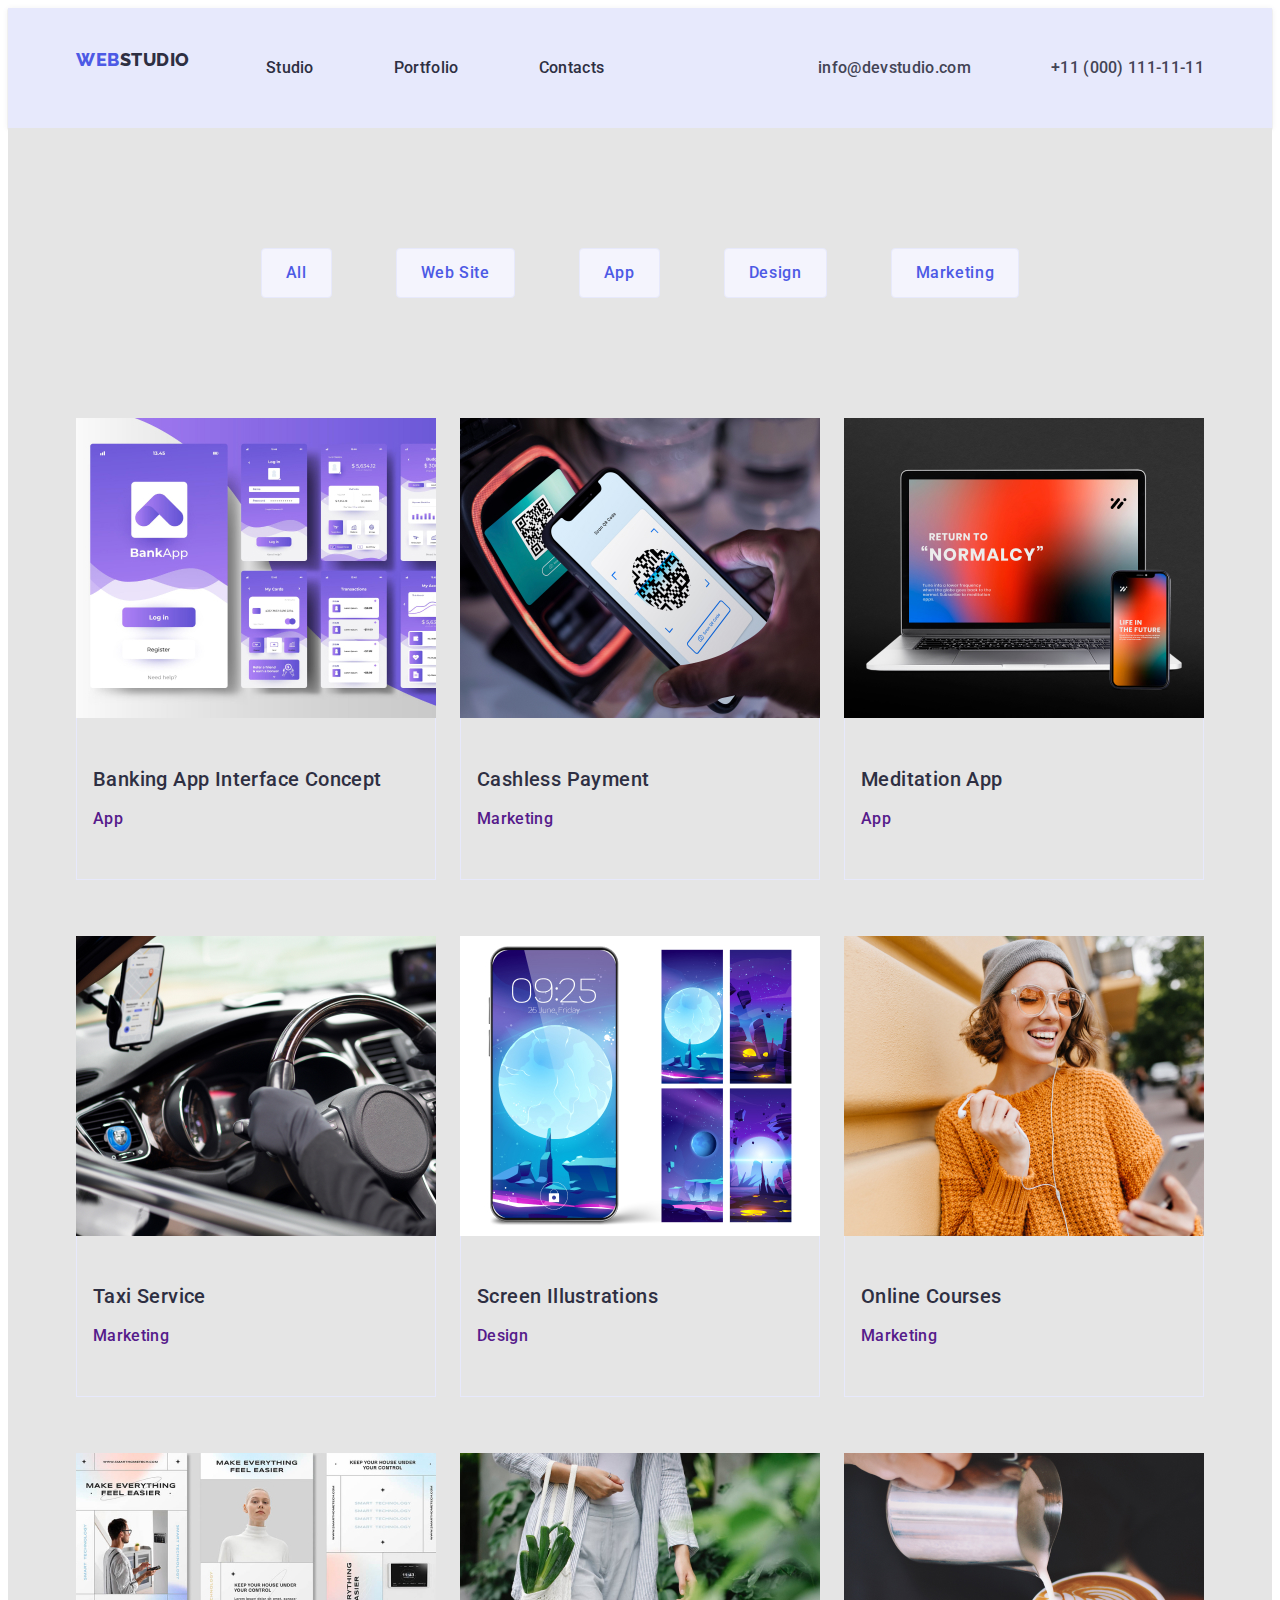
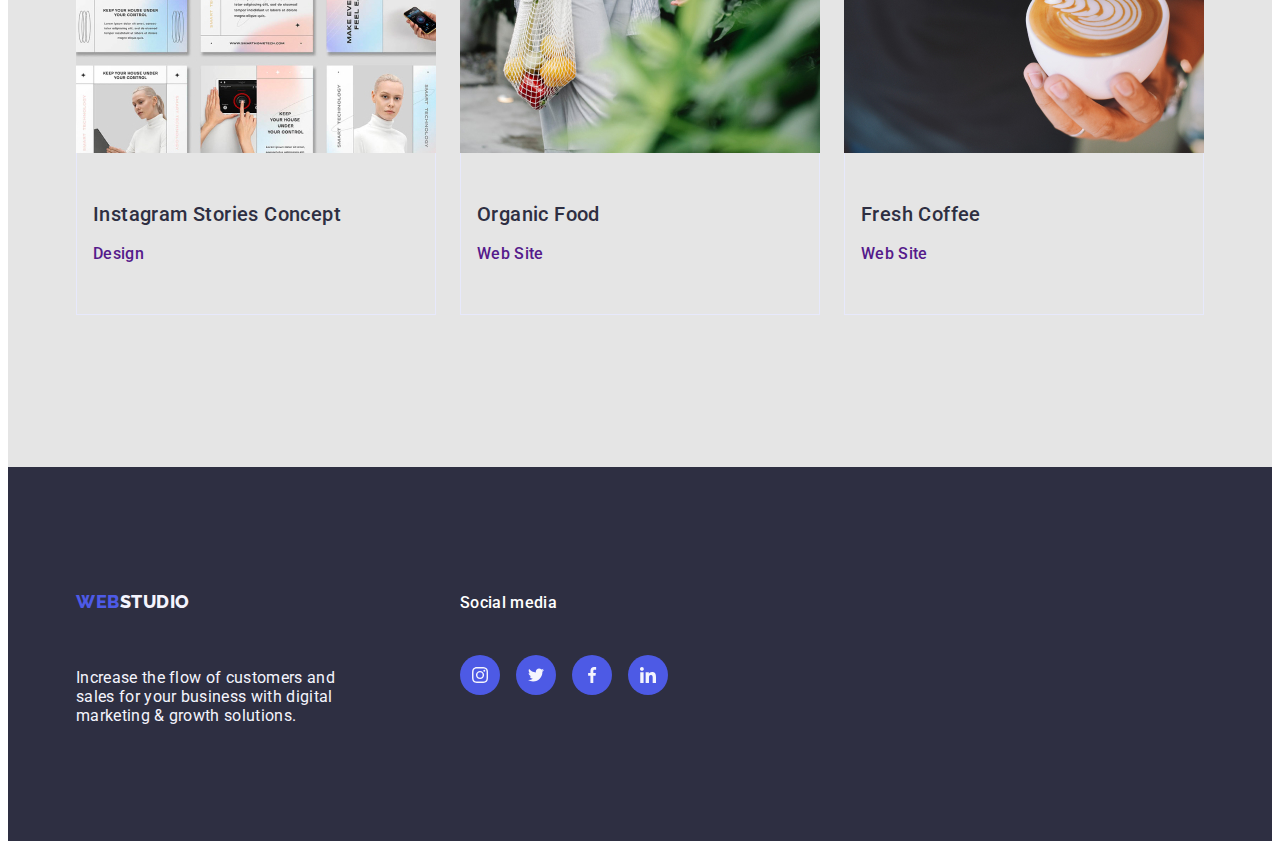
==== portfolio.html @ 210fd6ab "Initial commit" ====
<!DOCTYPE html>
<html lang="en">
  <head>
    <meta charset="UTF-8" />
    <meta http-equiv="X-UA-Compatible" content="IE=edge" />
    <meta name="viewport" content="width=device-width, initial-scale=1.0" />
    <title>Document</title>
    <link rel="preconnect" href="https://fonts.googleapis.com" />
    <link rel="preconnect" href="https://fonts.gstatic.com" crossorigin />
    <link
      href="https://fonts.googleapis.com/css2?family=Raleway:wght@800&family=Roboto:wght@400;500;700&display=swap"
      rel="stylesheet"
    />
    <link
      rel="stylesheet"
      href="https://cdnjs.cloudflare.com/ajax/libs/modern-normalize/2.0.0/modern-normalize.min.css"
      integrity="sha512-4xo8blKMVCiXpTaLzQSLSw3KFOVPWhm/TRtuPVc4WG6kUgjH6J03IBuG7JZPkcWMxJ5huwaBpOpnwYElP/m6wg=="
      crossorigin="anonymous"
      referrerpolicy="no-referrer"
    />
    <link rel="stylesheet" href="./css/stryles.css" />
  </head>
  <body>
    <header class="header">
      <div class="header-container container">
        <nav class="page-nav">
          <a href="./index.html" class="link logo"
            >Web<span class="link accent">Studio</span></a
          >
          <ul class="list menu">
            <li class="item">
              <a href="./index.html" class="link list">Studio</a>
            </li>
            <li class="item">
              <a href="./portfolio.html" class="link list">Portfolio</a>
            </li>
            <li class="item"><a href="" class="link list">Contacts</a></li>
          </ul>
        </nav>
        <address class="contacts">
          <ul class="list contacts">
            <li class="item">
              <a href="mailto:info@devstudio.com" class="link contacts"
                >info@devstudio.com</a
              >
            </li>
            <li class="item">
              <a href="tel:+110001111111" class="link contacts"
                >+11 (000) 111-11-11</a
              >
            </li>
          </ul>
        </address>
      </div>
    </header>
    <main>
      <section class="portfolio">
        <div class="container">
          <h1 class="visually-hidden">Portfolio</h1>
          <ul class="list btns">
            <li class="item">
              <button type="button" class="btn">All</button>
            </li>
            <li class="item">
              <button type="button" class="btn">Web Site</button>
            </li>
            <li class="item">
              <button type="button" class="btn">App</button>
            </li>
            <li class="item">
              <button type="button" class="btn">Design</button>
            </li>
            <li class="item">
              <button type="button" class="btn">Marketing</button>
            </li>
          </ul>
          <ul class="list works">
            <li class="cards-element">
              <a href="" class="link work">
                <img
                  src="./images/portfolio/pic1.jpg"
                  alt="App Interface"
                  width="360"
                  height="300"
                />
                <div class="card-inside">
                  <h2 class="work-title">Banking App Interface Concept</h2>
                  <p class="work-desc">App</p>
                </div>
              </a>
            </li>
            <li class="cards-element">
              <a href="" class="link work"
                ><img
                  src="./images/portfolio/pic2.jpg"
                  alt="the act of payment"
                  width="360"
                  height="300"
                />
                <div class="card-inside">
                  <h2 class="work-title">Cashless Payment</h2>
                  <p class="work-desc">Marketing</p>
                </div>
              </a>
            </li>
            <li class="cards-element">
              <a href="" class="link work"
                ><img
                  src="./images/portfolio/pic3.jpg"
                  alt="a laptop and a phone with the app"
                  width="360"
                  height="300"
                />
                <div class="card-inside">
                  <h2 class="work-title">Meditation App</h2>
                  <p class="work-desc">App</p>
                </div>
              </a>
            </li>
            <li class="cards-element">
              <a href="" class="link work"
                ><img
                  src="./images/portfolio/pic4.jpg"
                  alt="fragment of taxi"
                  width="360"
                  height="300"
                />
                <div class="card-inside">
                  <h2 class="work-title">Taxi Service</h2>
                  <p class="work-desc">Marketing</p>
                </div>
              </a>
            </li>
            <li class="cards-element">
              <a href="" class="link work"
                ><img
                  src="./images/portfolio/pic5.jpg"
                  alt="a phone with illustration"
                  width="360"
                  height="300"
                />
                <div class="card-inside">
                  <h2 class="work-title">Screen Illustrations</h2>
                  <p class="work-desc">Design</p>
                </div>
              </a>
            </li>
            <li class="cards-element">
              <a href="" class="link work"
                ><img
                  src="./images/portfolio/pic6.jpg"
                  alt="a person with a phone"
                  width="360"
                  height="300"
                />
                <div class="card-inside">
                  <h2 class="work-title">Online Courses</h2>
                  <p class="work-desc">Marketing</p>
                </div>
              </a>
            </li>
            <li class="cards-element">
              <a href="" class="link work"
                ><img
                  src="./images/portfolio/pic7.jpg"
                  alt="Instagram stories examples"
                  width="360"
                  height="300"
                />
                <div class="card-inside">
                  <h2 class="work-title">Instagram Stories Concept</h2>
                  <p class="work-desc">Design</p>
                </div>
              </a>
            </li>
            <li class="cards-element">
              <a href="" class="link work"
                ><img
                  src="./images/portfolio/pic8.jpg"
                  alt="a person with a bag of food"
                  width="360"
                  height="300"
                />
                <div class="card-inside">
                  <h2 class="work-title">Organic Food</h2>
                  <p class="work-desc">Web Site</p>
                </div>
              </a>
            </li>
            <li class="cards-element">
              <a href="" class="link work"
                ><img
                  src="./images/portfolio/pic9.jpg"
                  alt="a cup of coffee"
                  width="360"
                  height="300"
                />
                <div class="card-inside">
                  <h2 class="work-title">Fresh Coffee</h2>
                  <p class="work-desc">Web Site</p>
                </div>
              </a>
            </li>
          </ul>
        </div>
      </section>
    </main>
    <footer class="footer">
      <div class="footer-container container">
        <div class="first-block">
          <a href="./index.html" class="link logo"
            >Web<span class="link alt">Studio</span></a
          >
          <p class="footer-text">
            Increase the flow of customers and sales for your business with
            digital marketing & growth solutions.
          </p>
        </div>
        <div class="second-block">
          <p class="footer-title">Social media</p>
          <ul class="footer-social list">
            <li class="social-item">
              <a href="" class="fsocial-ref">
                <svg class="social-icons" width="24" height="24">
                  <use href="./images/icons.svg#instagram"></use>
                </svg>
              </a>
            </li>
            <li class="social-item">
              <a href="" class="fsocial-ref">
                <svg class="social-icons" width="24" height="24">
                  <use href="./images/icons.svg#twitter"></use>
                </svg>
              </a>
            </li>
            <li class="social-item">
              <a href="" class="fsocial-ref">
                <svg class="social-icons" width="24" height="24">
                  <use href="./images/icons.svg#facebook"></use>
                </svg>
              </a>
            </li>
            <li class="social-item">
              <a href="" class="fsocial-ref">
                <svg class="social-icons" width="24" height="24">
                  <use href="./images/icons.svg#linkedin"></use>
                </svg>
              </a>
            </li>
          </ul>
        </div>
      </div>
    </footer>
  </body>
</html>
---- css/stryles.css ----
html {
    box-sizing: border-box;
}

*,
*::before,
*::after {
    box-sizing: inherit;
}

:root {
    --secondary-color: #4d5ae5;
    --color-ocean: #404bbf;
    --title-color: #2e2f42;
    --color-green: #31d0aa;
    --primary-color: #434455;
    --mediocre-color: #8e8f99;
    --color-cornflower: #e7e9fc;
    --color-cloud: #f4f4fd;
    --color-navy-blue-modal: #2e2f42;
    --color-grey: #2e2f42;
    --fill-color: #ffffff;
    --color-dairy: #fcfcfc;
}

    body {
        color: var(--primary-color);
        background-color: var(--fill-color);
        font-family: Roboto, sans-serif;
        letter-spacing: 0.02em;
    }

    .container {
        width: 1158px;
        padding: 0 15px;
        margin-left: auto;
        margin-right: auto;
    }

    img {
        display: block;
    }

    .portfolio {
    background-color: #E5E5E5;
    }

    /* Header */


    .header {
        background-color: #E7E9FC;
        box-shadow: 0px 2px 1px rgba(46, 47, 66, 0.08), 0px 1px 1px rgba(46, 47, 66, 0.16), 0px 1px 6px rgba(46, 47, 66, 0.08);
    }


    .header-container {
        display: flex;
        align-items: center;
    }

    ul {
        list-style: none;
        margin: 0;
        padding: 0;
    }

    .page-nav {
        display: flex;
        align-items: center;
    }

    .logo {
        display: inline-block;
        margin-bottom: 16px;
        padding: 24px 0;
        color: #4d5ae5;
        font-family: Raleway, sans-serif; 
        font-weight: 800;
        font-size: 18px; 
        line-height: 1.17;
        letter-spacing: 0.03em;
        text-decoration: none;
        text-transform: uppercase;
        text-decoration: none;
        margin-right: 76px;
    }

    .logo:hover,
    .logo:focus {
        color: #404bbf;
    }

    .accent {
    color: var(--title-color);
    }

    .accent:hover,
    .accent:focus {
        color: #404bbf;
    }

    .alt {
    color: #f4f4fd;
    }

    .menu {
    display: flex;
    gap: 40px;
    }


    .list {
    padding: 24px 0;
    color: var(--title-color);
    font-size: 16px; 
    line-height: 1.5;
    text-decoration: none;
    list-style: none;
    font-weight: 500;
    letter-spacing: 0.02em;
    text-decoration: none;
    }

    .menu {
    display: flex;
    gap: 40px;
    }

    .list .item:not(:last-child) {
        margin-right: 40px;
    }

    .list:hover,
    .list:focus {
    color: #404bbf;
    }

    .item > .link {
    display: flex;
    padding: 24px 0;
    }

    .list .contacts .item + .item {
        margin-left: 40px;
    }

    .contacts {
    display: flex;
    margin-left: auto;
    gap: 40px;
    color: var(--primary-color);
    font-size: 16px; 
    line-height: 1.5;
    text-decoration: none;
    font-style: normal;
    list-style: none;
    }

    .contacts:hover,
    .contacts:focus {
    color: #404bbf;
    }

    .portfolio {
    padding-top: 96px;
    padding-bottom: 120px;
    }

    /* Second section */

    .second-section {
    padding: 120px 0;
    }

    .visually-hidden {
    position: absolute;
    width: 1px;
    height: 1px;
    margin: -1px;
    border: 0;
    padding: 0;
    
    white-space: nowrap;
    clip-path: inset(100%);
    clip: rect(0 0 0 0);
    overflow: hidden;
    }

    .desc {
    display: flex;
    gap: 24px;
    margin: 0;
    }

    .desc-items {
    width: calc((100% - 72px) / 4);
    }

    .icon-container {
    display: flex;
    align-items: center;
    justify-content: center;
    height: 112px;
    background-color: #f4f4fd;
    border-radius: 4px;
    margin-bottom: 8px;
    }

    /* Third section */

    .third-section {
    padding-bottom: 120px;
    }

    .ssection-container {
        padding-bottom: 120px;
    }

    .doing {
    display: flex;
    gap: 24px;
    margin: 0;
    }

    .doing-img {
        padding-right: 24px;
    }

    .doing .doing-img:first-child {
        width: calc((100% - 48px) / 3);
    }

    .fsection-container {
    display: block;
    margin-right: auto;
    margin-left: auto;
    max-width: 1440px;
    height: 600px;
    margin-bottom: 120px;
    }

    .first-section {
    background-color: #2e2f42;
    margin-left: auto;
    margin-right: auto;
    padding: 188px 0;
    outline: 1px solid black;
    max-width: 1440px;
    height: 600px;
    background-image: linear-gradient(rgba(46, 47, 66, 0.7), rgba(46, 47, 66, 0.7)), url(../images/people.jpg);
    background-repeat: no-repeat;
    background-position: center;
    background-size: cover;
    }

    .headline { 
    margin-top: 0;
    margin-bottom: 48px;
    max-width: 496px;
    color: #ffffff; 
    font-size: 56px; 
    line-height: 1.07;
    letter-spacing: 0.02em;
    }

    .section-title {
        margin-top: 0;
    margin-bottom: 72px;
    color: var(--title-color);
    font-weight: 700; 
    font-size: 36px; 
    line-height: 1.11; 
    text-align: Center;
    text-transform: capitalize;
    letter-spacing: 0.02em;
    }

    /* Fourth (team) section */

    .fourth-section {
    padding: 120px 0;
    }

    .team-subtitle {
    text-align: center;
    margin-bottom: 8px;
    }

    .team-text {
    text-align: center;
    }
    
    .team-member {
    background-color: #ffffff;
    /* padding-right: 24px; */
    box-shadow: 0px 1px 6px rgba(46, 47, 66, 0.08), 0px 1px 1px rgba(46, 47, 66, 0.16), 0px 2px 1px rgba(46, 47, 66, 0.08);
    }

    .team-member:nth-child(4n) {
    padding-right: 0;
    }

    .team-member:first-child {
    width: calc((100% - 72px) / 4);
    border-radius: 0px 0px 4px 4px;
    }

    .team {
    display: flex;
    gap: 24px;
    margin: 0;
    background-color: #F4F4FD;    
    }

    .social {
    display: flex;
    justify-content: center;
    gap: 24px;
    padding: 0;
    width: 40px;
    height: 40px;
    }

    .social-ref {
    border-radius: 50%;
    background-color: var(--secondary-color);
    padding: 12px;
    width: 100%;
    height: 100%;
    display: flex;
    align-items: center;
    justify-content: center;
    }

    .social-icons {
    fill: var(--color-cloud);
    }

    .social-ref:hover,
    .social-ref:focus {
    background-color: #404bbf;
    }

    .button {
    display: block;
    min-width: 169px;
    height: 56px;
    border: none;
    cursor: pointer;
    border-radius: 4px;
    font-family: "Roboto", sans-serif;
    background-color: var(--secondary-color);
    color: #ffffff;
    font-weight: 500;
    font-size: 16px; 
    line-height: 1.5;
    letter-spacing: 0.04em;
    }

    .button:hover,
    .button:focus {
    background-color: #404BBF;
    }

    /* Fifth section */

    .fifth-section {
    padding-top: 120px;
    padding-bottom: 120px;
    }

    .custumers {
    display: flex;
    padding: 0;
    margin-bottom: 120px;
    gap: 24px;
    }

    .customers-pt {
    margin: 0;
    width: calc((100% - 120px) / 6);
    height: 88px;
    }

    .customers-ref {
    width: 100%;
    height: 100%;
    border: 1px solid var(--mediocre-color);
    border-radius: 4px;
    display: flex;
    align-items: center;
    justify-content: center;
    color: var(--mediocre-color);
    }

    .customers-ref:hover,
    .customers-ref:focus {
    border-color: #404bbf;
    color: #404bbf;
    }

    .customers-item {
    fill: currentColor;
    }


    /* Portfolio btn */

    .btns {
    display: flex;
    justify-content: center;
    gap: 24px;
    margin-bottom: 72px;
    background-color: #E5E5E5;
    }

    .btn {
    padding: 12px 24px;
    border-radius: 4px;
    border: 1px solid #e7e9fc;

    font-family: "Roboto", sans-serif;
    background-color: #F4F4FD;
    color: var(--secondary-color);
    font-weight: 500; 
    font-size: 16px; 
    line-height: 1.5; 
    letter-spacing: 0.04em;
    }

    .btn:hover,
    .btn:focus {
    box-shadow: 0px 3px 1px rgba(0, 0, 0, 0.1), 0px 2px 1px rgba(0, 0, 0, 0.08), 0px 2px 2px rgba(0, 0, 0, 0.12);
    }
    
    button:hover,
    button:focus {
    color: #ffffff;
    background-color: #404bbf;
    cursor: pointer;
    border: 1px solid transparent;
    }

   .subtitle {
    margin-top: 0;
    margin-bottom: 8px;
    color: var(--title-color);
    font-weight: 500; 
    font-size: 20px; 
    line-height: 1.2;
    text-align: left;
    letter-spacing: 0.02em;
   }

   /* Fourth section */


   .fourth-section {
    background-color: #F4F4FD;
    /* margin-bottom: 120px; */
   }

   .card-content {
    padding: 32px 16px;
    display: flex;
    align-items: center;
    flex-direction: column;
   }

   .text {
    margin: 0;
    color: var(--primary-color);
    font-weight: Regular; 
    font-size: 16px; 
    line-height: 1.5; 
    text-align: left;
   }

   .works {
    display: flex;
    flex-wrap: wrap;
    column-gap: 24px;
    row-gap: 48px;
    list-style: none;
   }

   .work-title {
   font-weight: 500;
    font-size: 20px;
    line-height: 1.2;
    letter-spacing: 0.02em;
    color: #2e2f42;
    margin-bottom: 8px;
   }

   .work {
    display: block;
   }

   .work:hover,
   .work:focus {
    box-shadow: 0px 1px 6px rgba(46, 47, 66, 0.08), 0px 1px 1px rgba(46, 47, 66, 0.16), 0px 2px 1px rgba(46, 47, 66, 0.08);
   }

   .btn {
    list-style: none;
   }

   /* Cards */

   .cards-element {
    width: calc((100% - 48px) / 3);
    margin-left: 0;
    padding: 0;
   }

   .cards-element:nth-last-child(-n + 3) {
    margin-bottom: 0;
   }

   .cards-element:nth-child(3n) {
       margin-right: 0;
   }

   .card-inside {
    padding: 32px 16px;
    border: 1px solid #e7e9fc;
    border-top: none;
    margin-bottom: 8px;
   }

    .work {
        text-decoration: none;
    }

   .footer {
    background-color: #2e2f42;
    padding-top: 100px;
    padding-bottom: 100px;
   }

   .footer-container {
    display: flex;
    align-items: baseline;
   }

   .first-block {
    margin-right: 120px;
   }

   .footer-text {
    margin-bottom: 16px;
    max-width: 264px;
    color: #f4f4fd;
    /* font-size: 16px;
    line-height: 1.5;
    letter-spacing: 0.02em; */
   }

   .footer-title {
    margin-top: 0;
    margin-bottom: 16px;
    font-weight: 500;
    font-size: 16px;
    line-height: 1.5;
    letter-spacing: 0.02em;
    color: #FFFFFF;
   }

   .footer-social {
    display: flex;
    gap: 16px;
   }

   .social-item {
    width: 40px;
    height: 40px;
   }

   .fsocial-ref {
    border-radius: 50%;
    background-color: var(--secondary-color);
    padding: 12px;
    width: 100%;
    height: 100%;
    display: flex;
    align-items: center;
    justify-content: center;
   }

   .fsocial-ref:hover,
   .fsocial-ref:focus {
    background-color: #31d0aa;
   }
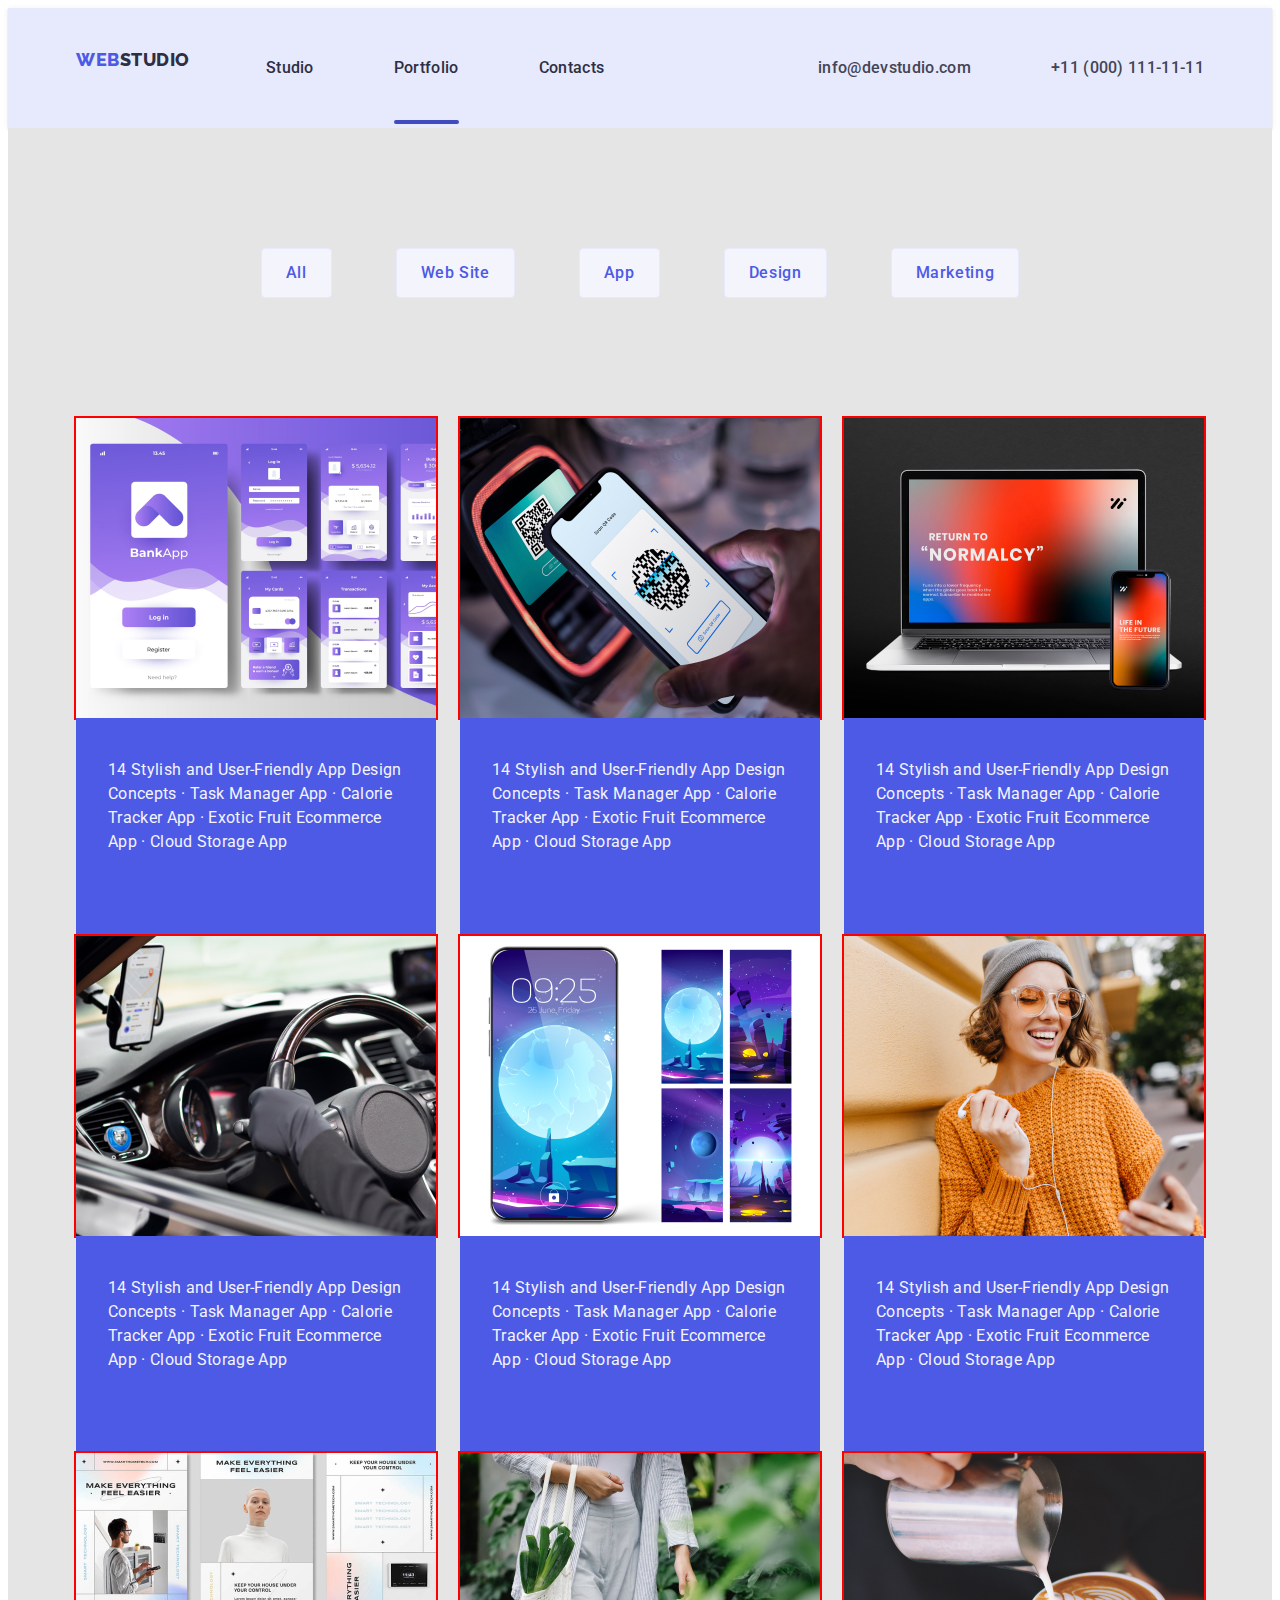
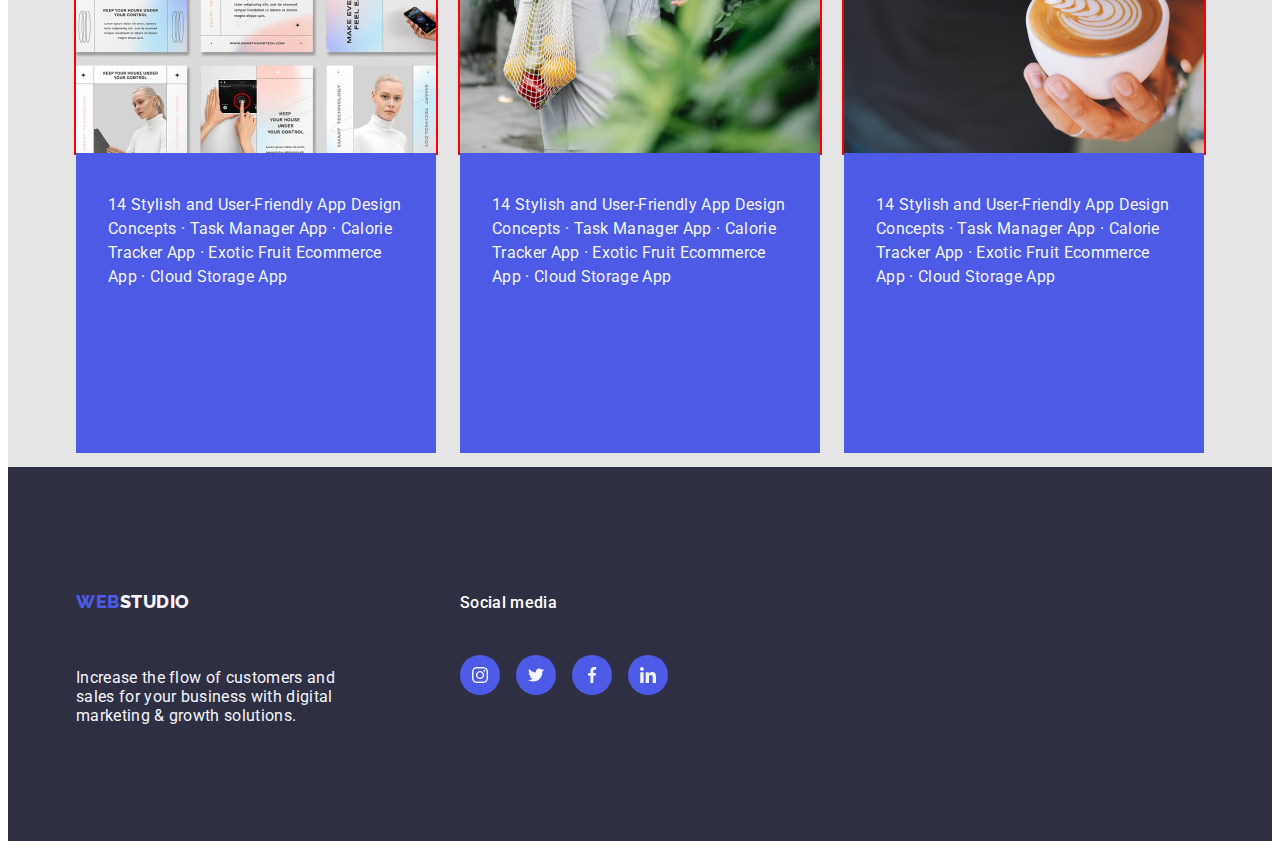
==== commit 39e0f9c6: "Первый" ====
--- a/portfolio.html
+++ b/portfolio.html
@@ -32,7 +32,7 @@
               <a href="./index.html" class="link list">Studio</a>
             </li>
             <li class="item">
-              <a href="./portfolio.html" class="link list">Portfolio</a>
+              <a href="./portfolio.html" class="link active list">Portfolio</a>
             </li>
             <li class="item"><a href="" class="link list">Contacts</a></li>
           </ul>
@@ -77,12 +77,21 @@
           <ul class="list works">
             <li class="cards-element">
               <a href="" class="link work">
-                <img
-                  src="./images/portfolio/pic1.jpg"
-                  alt="App Interface"
-                  width="360"
-                  height="300"
-                />
+                <div class="card-thumb">
+                  <img
+                    src="./images/portfolio/pic1.jpg"
+                    alt="App Interface"
+                    width="360"
+                    height="300"
+                  />
+                </div>
+                <div class="overlay">
+                  <p class="card-inf">
+                    14 Stylish and User-Friendly App Design Concepts · Task
+                    Manager App · Calorie Tracker App · Exotic Fruit Ecommerce
+                    App · Cloud Storage App
+                  </p>
+                </div>
                 <div class="card-inside">
                   <h2 class="work-title">Banking App Interface Concept</h2>
                   <p class="work-desc">App</p>
@@ -90,13 +99,22 @@
               </a>
             </li>
             <li class="cards-element">
-              <a href="" class="link work"
-                ><img
-                  src="./images/portfolio/pic2.jpg"
-                  alt="the act of payment"
-                  width="360"
-                  height="300"
-                />
+              <a href="" class="link work">
+                <div class="card-thumb">
+                  <img
+                    src="./images/portfolio/pic2.jpg"
+                    alt="the act of payment"
+                    width="360"
+                    height="300"
+                  />
+                </div>
+                <div class="overlay">
+                  <p class="card-inf">
+                    14 Stylish and User-Friendly App Design Concepts · Task
+                    Manager App · Calorie Tracker App · Exotic Fruit Ecommerce
+                    App · Cloud Storage App
+                  </p>
+                </div>
                 <div class="card-inside">
                   <h2 class="work-title">Cashless Payment</h2>
                   <p class="work-desc">Marketing</p>
@@ -105,12 +123,21 @@
             </li>
             <li class="cards-element">
               <a href="" class="link work"
-                ><img
-                  src="./images/portfolio/pic3.jpg"
-                  alt="a laptop and a phone with the app"
-                  width="360"
-                  height="300"
-                />
+                ><div class="card-thumb">
+                  <img
+                    src="./images/portfolio/pic3.jpg"
+                    alt="a laptop and a phone with the app"
+                    width="360"
+                    height="300"
+                  />
+                </div>
+                <div class="overlay">
+                  <p class="card-inf">
+                    14 Stylish and User-Friendly App Design Concepts · Task
+                    Manager App · Calorie Tracker App · Exotic Fruit Ecommerce
+                    App · Cloud Storage App
+                  </p>
+                </div>
                 <div class="card-inside">
                   <h2 class="work-title">Meditation App</h2>
                   <p class="work-desc">App</p>
@@ -119,12 +146,21 @@
             </li>
             <li class="cards-element">
               <a href="" class="link work"
-                ><img
-                  src="./images/portfolio/pic4.jpg"
-                  alt="fragment of taxi"
-                  width="360"
-                  height="300"
-                />
+                ><div class="card-thumb">
+                  <img
+                    src="./images/portfolio/pic4.jpg"
+                    alt="fragment of taxi"
+                    width="360"
+                    height="300"
+                  />
+                </div>
+                <div class="overlay">
+                  <p class="card-inf">
+                    14 Stylish and User-Friendly App Design Concepts · Task
+                    Manager App · Calorie Tracker App · Exotic Fruit Ecommerce
+                    App · Cloud Storage App
+                  </p>
+                </div>
                 <div class="card-inside">
                   <h2 class="work-title">Taxi Service</h2>
                   <p class="work-desc">Marketing</p>
@@ -133,12 +169,21 @@
             </li>
             <li class="cards-element">
               <a href="" class="link work"
-                ><img
-                  src="./images/portfolio/pic5.jpg"
-                  alt="a phone with illustration"
-                  width="360"
-                  height="300"
-                />
+                ><div class="card-thumb">
+                  <img
+                    src="./images/portfolio/pic5.jpg"
+                    alt="a phone with illustration"
+                    width="360"
+                    height="300"
+                  />
+                </div>
+                <div class="overlay">
+                  <p class="card-inf">
+                    14 Stylish and User-Friendly App Design Concepts · Task
+                    Manager App · Calorie Tracker App · Exotic Fruit Ecommerce
+                    App · Cloud Storage App
+                  </p>
+                </div>
                 <div class="card-inside">
                   <h2 class="work-title">Screen Illustrations</h2>
                   <p class="work-desc">Design</p>
@@ -147,12 +192,21 @@
             </li>
             <li class="cards-element">
               <a href="" class="link work"
-                ><img
-                  src="./images/portfolio/pic6.jpg"
-                  alt="a person with a phone"
-                  width="360"
-                  height="300"
-                />
+                ><div class="card-thumb">
+                  <img
+                    src="./images/portfolio/pic6.jpg"
+                    alt="a person with a phone"
+                    width="360"
+                    height="300"
+                  />
+                </div>
+                <div class="overlay">
+                  <p class="card-inf">
+                    14 Stylish and User-Friendly App Design Concepts · Task
+                    Manager App · Calorie Tracker App · Exotic Fruit Ecommerce
+                    App · Cloud Storage App
+                  </p>
+                </div>
                 <div class="card-inside">
                   <h2 class="work-title">Online Courses</h2>
                   <p class="work-desc">Marketing</p>
@@ -161,12 +215,21 @@
             </li>
             <li class="cards-element">
               <a href="" class="link work"
-                ><img
-                  src="./images/portfolio/pic7.jpg"
-                  alt="Instagram stories examples"
-                  width="360"
-                  height="300"
-                />
+                ><div class="card-thumb">
+                  <img
+                    src="./images/portfolio/pic7.jpg"
+                    alt="Instagram stories examples"
+                    width="360"
+                    height="300"
+                  />
+                </div>
+                <div class="overlay">
+                  <p class="card-inf">
+                    14 Stylish and User-Friendly App Design Concepts · Task
+                    Manager App · Calorie Tracker App · Exotic Fruit Ecommerce
+                    App · Cloud Storage App
+                  </p>
+                </div>
                 <div class="card-inside">
                   <h2 class="work-title">Instagram Stories Concept</h2>
                   <p class="work-desc">Design</p>
@@ -175,12 +238,21 @@
             </li>
             <li class="cards-element">
               <a href="" class="link work"
-                ><img
-                  src="./images/portfolio/pic8.jpg"
-                  alt="a person with a bag of food"
-                  width="360"
-                  height="300"
-                />
+                ><div class="card-thumb">
+                  <img
+                    src="./images/portfolio/pic8.jpg"
+                    alt="a person with a bag of food"
+                    width="360"
+                    height="300"
+                  />
+                </div>
+                <div class="overlay">
+                  <p class="card-inf">
+                    14 Stylish and User-Friendly App Design Concepts · Task
+                    Manager App · Calorie Tracker App · Exotic Fruit Ecommerce
+                    App · Cloud Storage App
+                  </p>
+                </div>
                 <div class="card-inside">
                   <h2 class="work-title">Organic Food</h2>
                   <p class="work-desc">Web Site</p>
@@ -189,12 +261,21 @@
             </li>
             <li class="cards-element">
               <a href="" class="link work"
-                ><img
-                  src="./images/portfolio/pic9.jpg"
-                  alt="a cup of coffee"
-                  width="360"
-                  height="300"
-                />
+                ><div class="card-thumb">
+                  <img
+                    src="./images/portfolio/pic9.jpg"
+                    alt="a cup of coffee"
+                    width="360"
+                    height="300"
+                  />
+                </div>
+                <div class="overlay">
+                  <p class="card-inf">
+                    14 Stylish and User-Friendly App Design Concepts · Task
+                    Manager App · Calorie Tracker App · Exotic Fruit Ecommerce
+                    App · Cloud Storage App
+                  </p>
+                </div>
                 <div class="card-inside">
                   <h2 class="work-title">Fresh Coffee</h2>
                   <p class="work-desc">Web Site</p>
--- a/css/stryles.css
+++ b/css/stryles.css
@@ -84,6 +84,8 @@
         text-transform: uppercase;
         text-decoration: none;
         margin-right: 76px;
+
+        transition: color 250ms cubic-bezier(0.4, 0, 0.2, 1);
     }
 
     .logo:hover,
@@ -93,6 +95,7 @@
 
     .accent {
     color: var(--title-color);
+    transition: color 250ms cubic-bezier(0.4, 0, 0.2, 1);
     }
 
     .accent:hover,
@@ -120,6 +123,7 @@
     font-weight: 500;
     letter-spacing: 0.02em;
     text-decoration: none;
+    transition: color 250ms cubic-bezier(0.4, 0, 0.2, 1);
     }
 
     .menu {
@@ -139,6 +143,21 @@
     .item > .link {
     display: flex;
     padding: 24px 0;
+    position: relative;
+    }
+
+    .item>.link::after {
+        content: '';
+        position: absolute;
+        top: 88px;
+        left: 0;
+        width: 100%;
+        height: 4px;
+        border-radius: 2px;
+    }
+
+    .item>.link.active::after {
+        background-color: var(--color-ocean);
     }
 
     .list .contacts .item + .item {
@@ -155,6 +174,7 @@
     text-decoration: none;
     font-style: normal;
     list-style: none;
+    transition: color 250ms cubic-bezier(0.4, 0, 0.2, 1);
     }
 
     .contacts:hover,
@@ -265,7 +285,7 @@
     }
 
     .section-title {
-        margin-top: 0;
+    margin-top: 0;
     margin-bottom: 72px;
     color: var(--title-color);
     font-weight: 700; 
@@ -331,6 +351,7 @@
     display: flex;
     align-items: center;
     justify-content: center;
+    transition: background-color 250ms cubic-bezier(0.4, 0, 0.2, 1);
     }
 
     .social-icons {
@@ -356,6 +377,7 @@
     font-size: 16px; 
     line-height: 1.5;
     letter-spacing: 0.04em;
+    transition: background-color 250ms cubic-bezier(0.4, 0, 0.2, 1);
     }
 
     .button:hover,
@@ -392,6 +414,7 @@
     align-items: center;
     justify-content: center;
     color: var(--mediocre-color);
+    transition: background-color 250ms cubic-bezier(0.4, 0, 0.2, 1), color 250ms cubic-bezier(0.4, 0, 0.2, 1);
     }
 
     .customers-ref:hover,
@@ -427,6 +450,7 @@
     font-size: 16px; 
     line-height: 1.5; 
     letter-spacing: 0.04em;
+    transition: box-shadow 250ms cubic-bezier(0.4, 0, 0.2, 1);
     }
 
     .btn:hover,
@@ -458,7 +482,6 @@
 
    .fourth-section {
     background-color: #F4F4FD;
-    /* margin-bottom: 120px; */
    }
 
    .card-content {
@@ -483,6 +506,7 @@
     column-gap: 24px;
     row-gap: 48px;
     list-style: none;
+    transition: box-shadow 250ms cubic-bezier(0.4, 0, 0.2, 1);
    }
 
    .work-title {
@@ -496,6 +520,7 @@
 
    .work {
     display: block;
+    transition: box-shadow 3000ms cubic-bezier(0.4, 0, 0.2, 1);
    }
 
    .work:hover,
@@ -513,6 +538,7 @@
     width: calc((100% - 48px) / 3);
     margin-left: 0;
     padding: 0;
+    position: relative;
    }
 
    .cards-element:nth-last-child(-n + 3) {
@@ -521,7 +547,7 @@
 
    .cards-element:nth-child(3n) {
        margin-right: 0;
-   }
+   } 
 
    .card-inside {
     padding: 32px 16px;
@@ -530,6 +556,44 @@
     margin-bottom: 8px;
    }
 
+   .card-thumb {
+    outline: 2px solid red;
+    bottom: 0;
+    right: 0;
+    position: relative;
+    overflow: hidden;
+   }
+
+   .overlay {
+    display: inline-block;
+    position: absolute;
+    top: 0;
+    left: 0;
+    width: 100%;
+    height: 300px;
+    background-color: var(--secondary-color);
+    transform: translateY(100%);
+    transition: transform 300ms ease-in;
+   }
+
+   .cards-element:hover .overlay {
+    transform: translateY(0%);
+   }
+
+   .card-inf {
+    position: absolute;
+    top: 40px;
+    left: 32px;
+    width: 296px;
+    height: 96px;
+
+    font-weight: 400;
+    font-size: 16px;
+    line-height: 1.5;
+    color: #F4F4FD;
+    margin: 0;
+   }
+
     .work {
         text-decoration: none;
     }
@@ -553,9 +617,6 @@
     margin-bottom: 16px;
     max-width: 264px;
     color: #f4f4fd;
-    /* font-size: 16px;
-    line-height: 1.5;
-    letter-spacing: 0.02em; */
    }
 
    .footer-title {
@@ -587,9 +648,44 @@
     display: flex;
     align-items: center;
     justify-content: center;
+    transition: background-color 250ms cubic-bezier(0.4, 0, 0.2, 1);
    }
 
    .fsocial-ref:hover,
    .fsocial-ref:focus {
     background-color: #31d0aa;
+   }
+
+   .backdrop {
+    position: fixed;
+    top: 0;
+    left: 0;
+    width: 100%;
+    height: 100%;
+    background-color: rgba(46, 47, 66, 0.4);;
+   }
+
+   .backdrop.is-hidden {
+    opacity: 0;
+    visibility: hidden;
+    pointer-events: none;
+   }
+
+   .modal {
+    position: absolute;
+    top: 50%;
+    left: 50%;
+    transform: translate(-50%, -50%);
+
+    min-width: 408px;
+    min-height: 584px;
+    border-radius: 4px;
+    background-color: #FCFCFC;
+    box-shadow: 0px 1px 1px rgba(0, 0, 0, 0.14), 0px 1px 3px rgba(0, 0, 0, 0.12), 0px 2px 1px rgba(0, 0, 0, 0.2);
+   }
+
+   .close {
+    position: absolute;
+    top: 12px;
+    right: 12px;
    }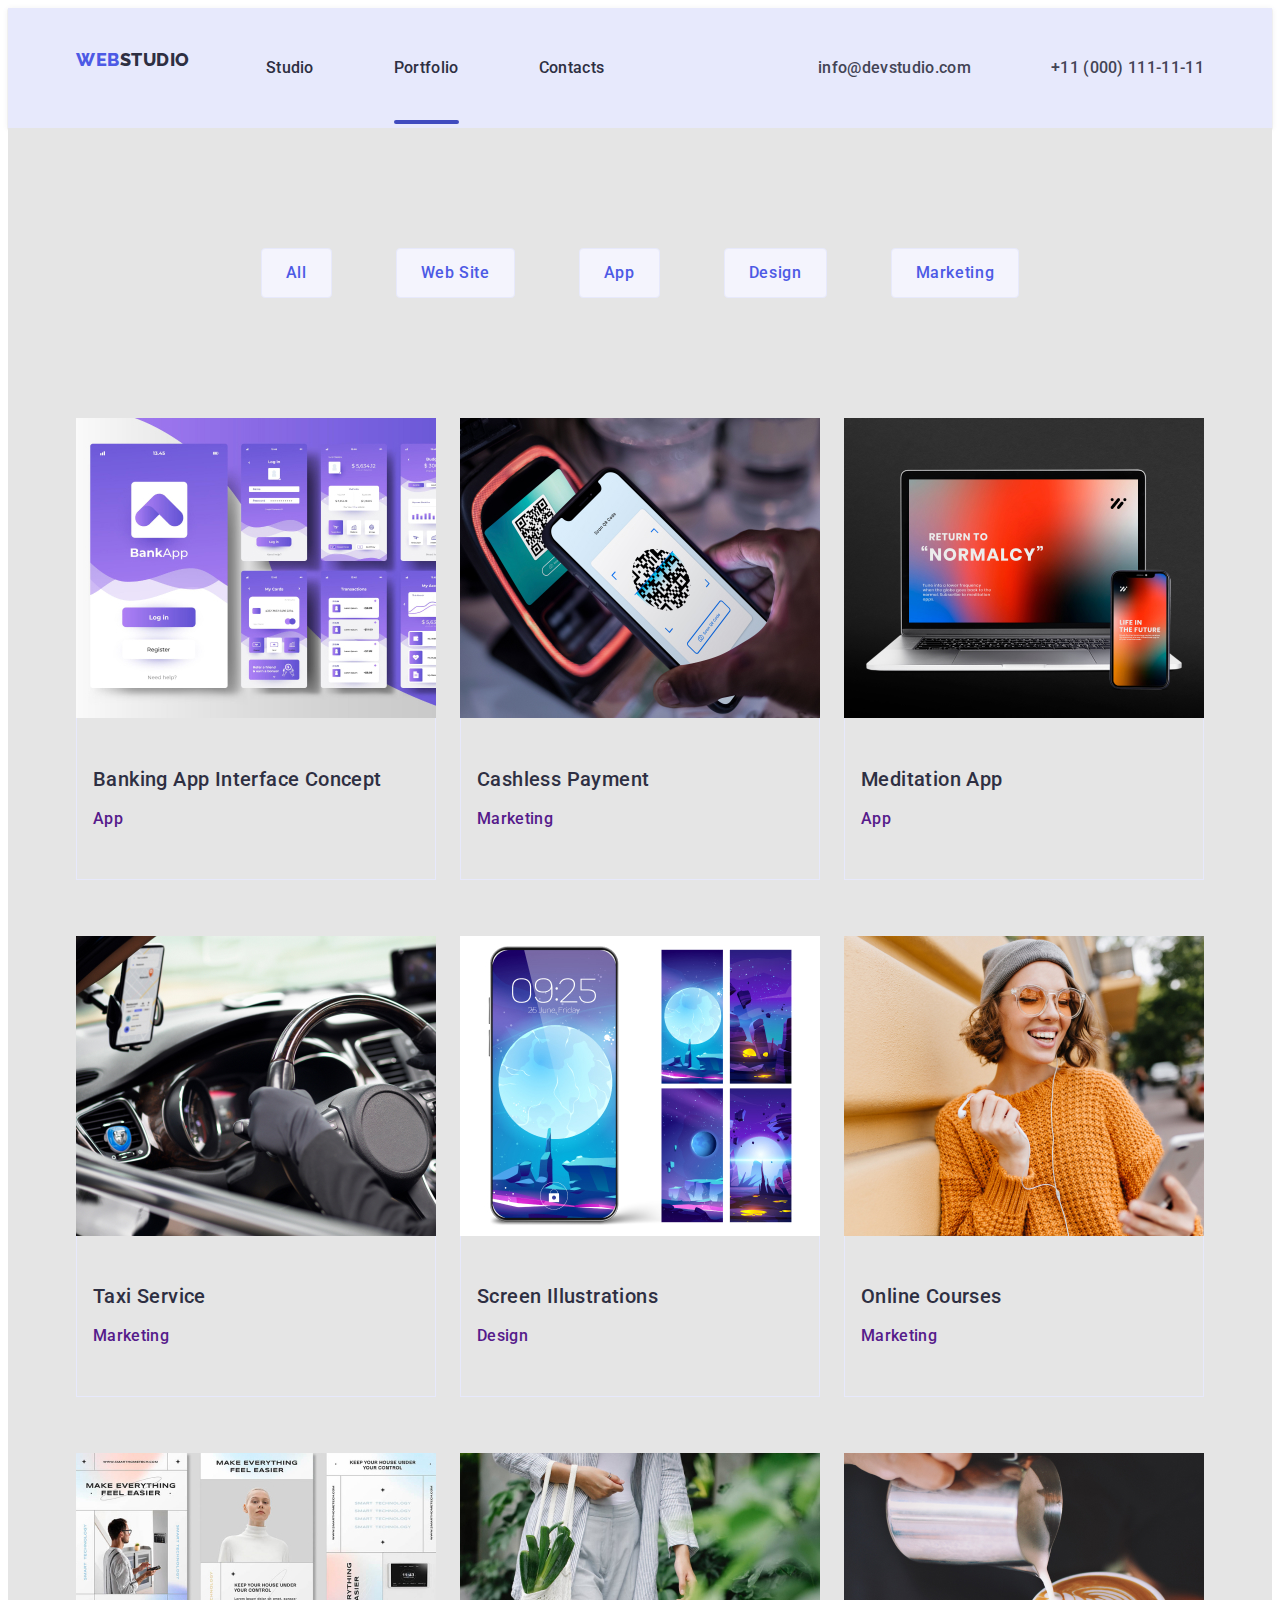
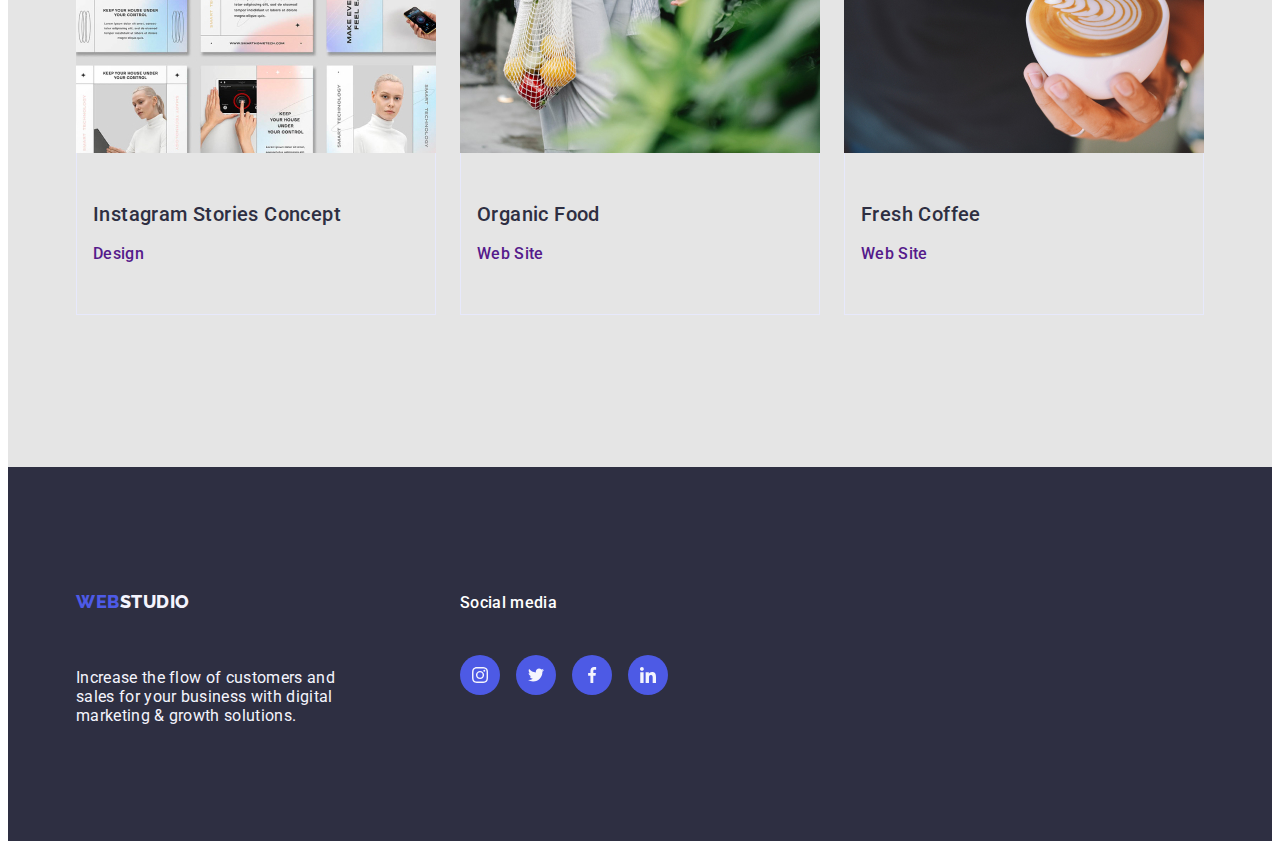
==== commit 10119dc1: "Так" ====
--- a/portfolio.html
+++ b/portfolio.html
@@ -84,13 +84,13 @@
                     width="360"
                     height="300"
                   />
-                </div>
-                <div class="overlay">
-                  <p class="card-inf">
-                    14 Stylish and User-Friendly App Design Concepts · Task
-                    Manager App · Calorie Tracker App · Exotic Fruit Ecommerce
-                    App · Cloud Storage App
-                  </p>
+                  <div class="overlay">
+                    <p class="card-inf">
+                      14 Stylish and User-Friendly App Design Concepts · Task
+                      Manager App · Calorie Tracker App · Exotic Fruit Ecommerce
+                      App · Cloud Storage App
+                    </p>
+                  </div>
                 </div>
                 <div class="card-inside">
                   <h2 class="work-title">Banking App Interface Concept</h2>
@@ -107,13 +107,13 @@
                     width="360"
                     height="300"
                   />
-                </div>
-                <div class="overlay">
-                  <p class="card-inf">
-                    14 Stylish and User-Friendly App Design Concepts · Task
-                    Manager App · Calorie Tracker App · Exotic Fruit Ecommerce
-                    App · Cloud Storage App
-                  </p>
+                  <div class="overlay">
+                    <p class="card-inf">
+                      14 Stylish and User-Friendly App Design Concepts · Task
+                      Manager App · Calorie Tracker App · Exotic Fruit Ecommerce
+                      App · Cloud Storage App
+                    </p>
+                  </div>
                 </div>
                 <div class="card-inside">
                   <h2 class="work-title">Cashless Payment</h2>
@@ -130,13 +130,13 @@
                     width="360"
                     height="300"
                   />
-                </div>
-                <div class="overlay">
-                  <p class="card-inf">
-                    14 Stylish and User-Friendly App Design Concepts · Task
-                    Manager App · Calorie Tracker App · Exotic Fruit Ecommerce
-                    App · Cloud Storage App
-                  </p>
+                  <div class="overlay">
+                    <p class="card-inf">
+                      14 Stylish and User-Friendly App Design Concepts · Task
+                      Manager App · Calorie Tracker App · Exotic Fruit Ecommerce
+                      App · Cloud Storage App
+                    </p>
+                  </div>
                 </div>
                 <div class="card-inside">
                   <h2 class="work-title">Meditation App</h2>
@@ -153,13 +153,13 @@
                     width="360"
                     height="300"
                   />
-                </div>
-                <div class="overlay">
-                  <p class="card-inf">
-                    14 Stylish and User-Friendly App Design Concepts · Task
-                    Manager App · Calorie Tracker App · Exotic Fruit Ecommerce
-                    App · Cloud Storage App
-                  </p>
+                  <div class="overlay">
+                    <p class="card-inf">
+                      14 Stylish and User-Friendly App Design Concepts · Task
+                      Manager App · Calorie Tracker App · Exotic Fruit Ecommerce
+                      App · Cloud Storage App
+                    </p>
+                  </div>
                 </div>
                 <div class="card-inside">
                   <h2 class="work-title">Taxi Service</h2>
@@ -176,13 +176,13 @@
                     width="360"
                     height="300"
                   />
-                </div>
-                <div class="overlay">
-                  <p class="card-inf">
-                    14 Stylish and User-Friendly App Design Concepts · Task
-                    Manager App · Calorie Tracker App · Exotic Fruit Ecommerce
-                    App · Cloud Storage App
-                  </p>
+                  <div class="overlay">
+                    <p class="card-inf">
+                      14 Stylish and User-Friendly App Design Concepts · Task
+                      Manager App · Calorie Tracker App · Exotic Fruit Ecommerce
+                      App · Cloud Storage App
+                    </p>
+                  </div>
                 </div>
                 <div class="card-inside">
                   <h2 class="work-title">Screen Illustrations</h2>
@@ -199,13 +199,13 @@
                     width="360"
                     height="300"
                   />
-                </div>
-                <div class="overlay">
-                  <p class="card-inf">
-                    14 Stylish and User-Friendly App Design Concepts · Task
-                    Manager App · Calorie Tracker App · Exotic Fruit Ecommerce
-                    App · Cloud Storage App
-                  </p>
+                  <div class="overlay">
+                    <p class="card-inf">
+                      14 Stylish and User-Friendly App Design Concepts · Task
+                      Manager App · Calorie Tracker App · Exotic Fruit Ecommerce
+                      App · Cloud Storage App
+                    </p>
+                  </div>
                 </div>
                 <div class="card-inside">
                   <h2 class="work-title">Online Courses</h2>
@@ -222,13 +222,13 @@
                     width="360"
                     height="300"
                   />
-                </div>
-                <div class="overlay">
-                  <p class="card-inf">
-                    14 Stylish and User-Friendly App Design Concepts · Task
-                    Manager App · Calorie Tracker App · Exotic Fruit Ecommerce
-                    App · Cloud Storage App
-                  </p>
+                  <div class="overlay">
+                    <p class="card-inf">
+                      14 Stylish and User-Friendly App Design Concepts · Task
+                      Manager App · Calorie Tracker App · Exotic Fruit Ecommerce
+                      App · Cloud Storage App
+                    </p>
+                  </div>
                 </div>
                 <div class="card-inside">
                   <h2 class="work-title">Instagram Stories Concept</h2>
@@ -245,13 +245,13 @@
                     width="360"
                     height="300"
                   />
-                </div>
-                <div class="overlay">
-                  <p class="card-inf">
-                    14 Stylish and User-Friendly App Design Concepts · Task
-                    Manager App · Calorie Tracker App · Exotic Fruit Ecommerce
-                    App · Cloud Storage App
-                  </p>
+                  <div class="overlay">
+                    <p class="card-inf">
+                      14 Stylish and User-Friendly App Design Concepts · Task
+                      Manager App · Calorie Tracker App · Exotic Fruit Ecommerce
+                      App · Cloud Storage App
+                    </p>
+                  </div>
                 </div>
                 <div class="card-inside">
                   <h2 class="work-title">Organic Food</h2>
@@ -268,13 +268,13 @@
                     width="360"
                     height="300"
                   />
-                </div>
-                <div class="overlay">
-                  <p class="card-inf">
-                    14 Stylish and User-Friendly App Design Concepts · Task
-                    Manager App · Calorie Tracker App · Exotic Fruit Ecommerce
-                    App · Cloud Storage App
-                  </p>
+                  <div class="overlay">
+                    <p class="card-inf">
+                      14 Stylish and User-Friendly App Design Concepts · Task
+                      Manager App · Calorie Tracker App · Exotic Fruit Ecommerce
+                      App · Cloud Storage App
+                    </p>
+                  </div>
                 </div>
                 <div class="card-inside">
                   <h2 class="work-title">Fresh Coffee</h2>
--- a/css/stryles.css
+++ b/css/stryles.css
@@ -520,7 +520,7 @@
 
    .work {
     display: block;
-    transition: box-shadow 3000ms cubic-bezier(0.4, 0, 0.2, 1);
+    transition: box-shadow 250ms cubic-bezier(0.4, 0, 0.2, 1);
    }
 
    .work:hover,
@@ -557,15 +557,12 @@
    }
 
    .card-thumb {
-    outline: 2px solid red;
-    bottom: 0;
-    right: 0;
     position: relative;
     overflow: hidden;
    }
 
    .overlay {
-    display: inline-block;
+    display: block;
     position: absolute;
     top: 0;
     left: 0;
@@ -573,14 +570,14 @@
     height: 300px;
     background-color: var(--secondary-color);
     transform: translateY(100%);
-    transition: transform 300ms ease-in;
+    transition: transform 250ms ease-in;
    }
 
    .cards-element:hover .overlay {
     transform: translateY(0%);
    }
 
-   .card-inf {
+    .card-inf {
     position: absolute;
     top: 40px;
     left: 32px;
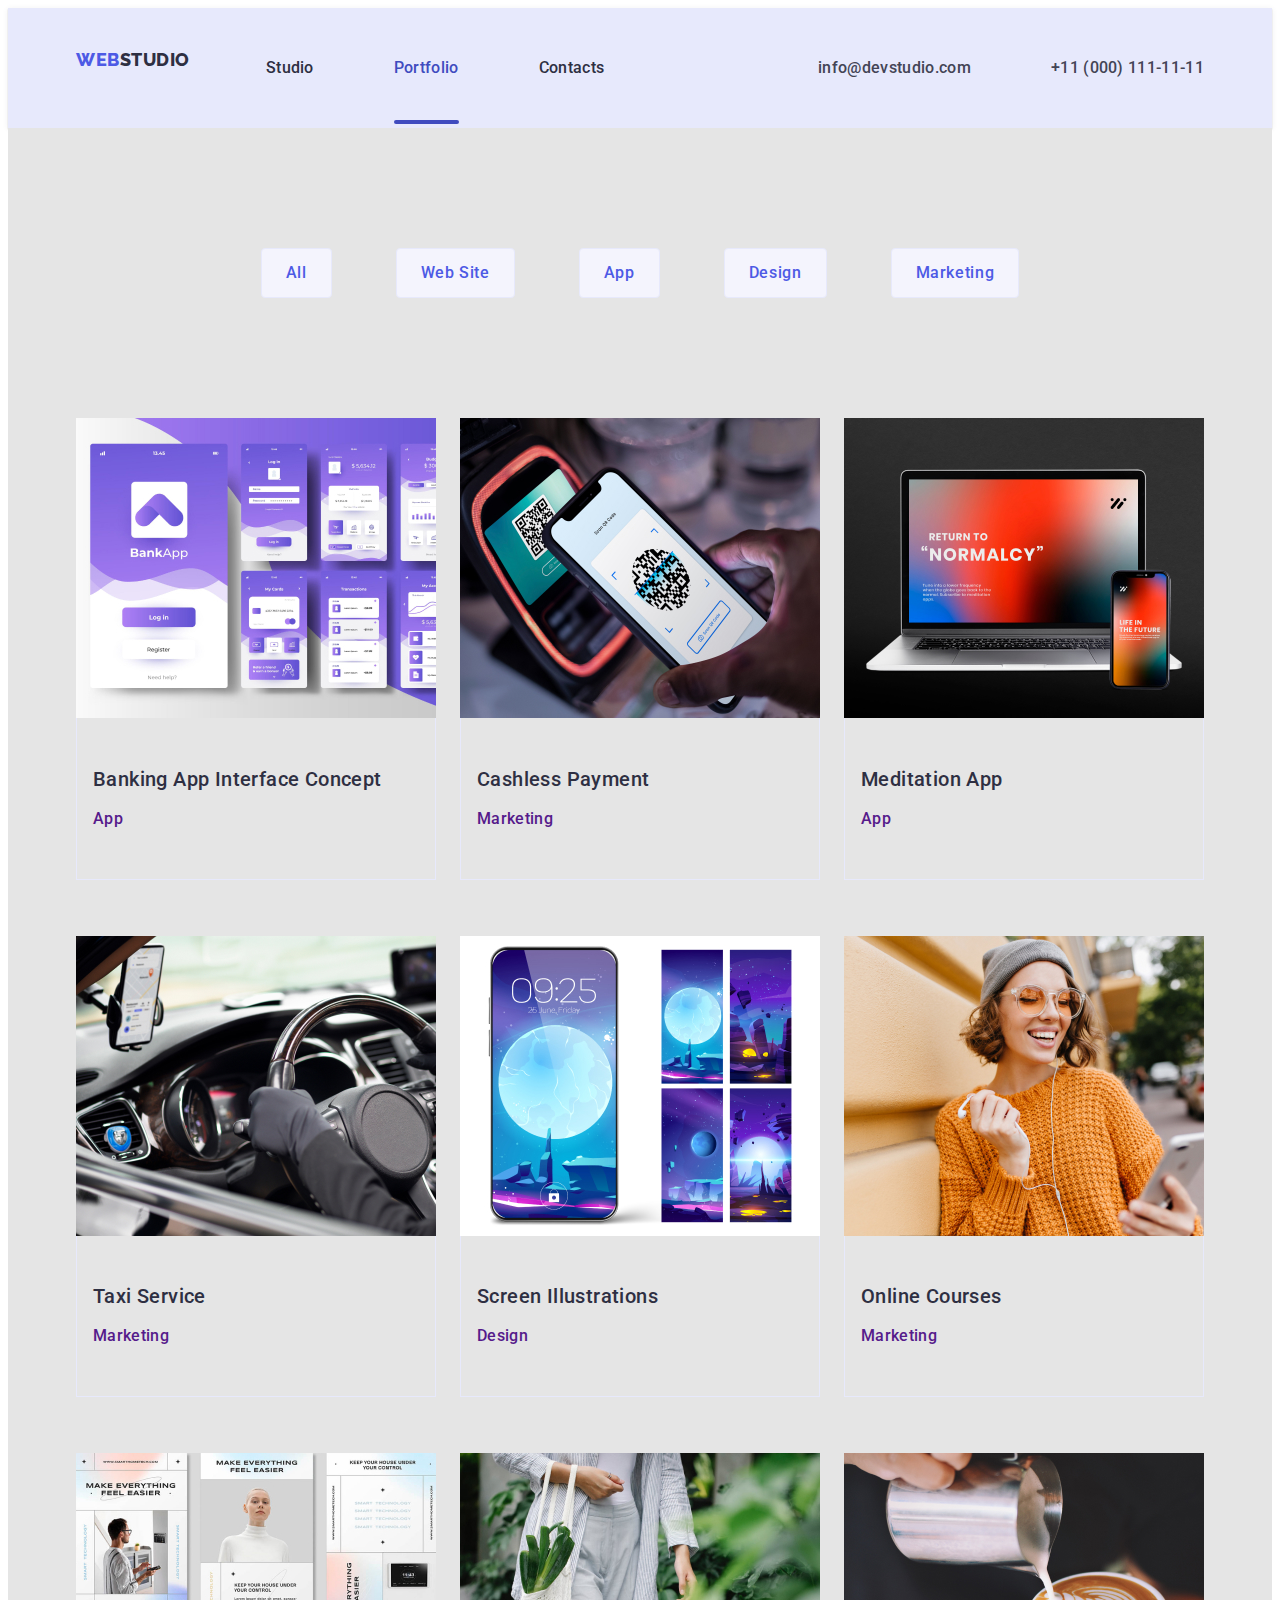
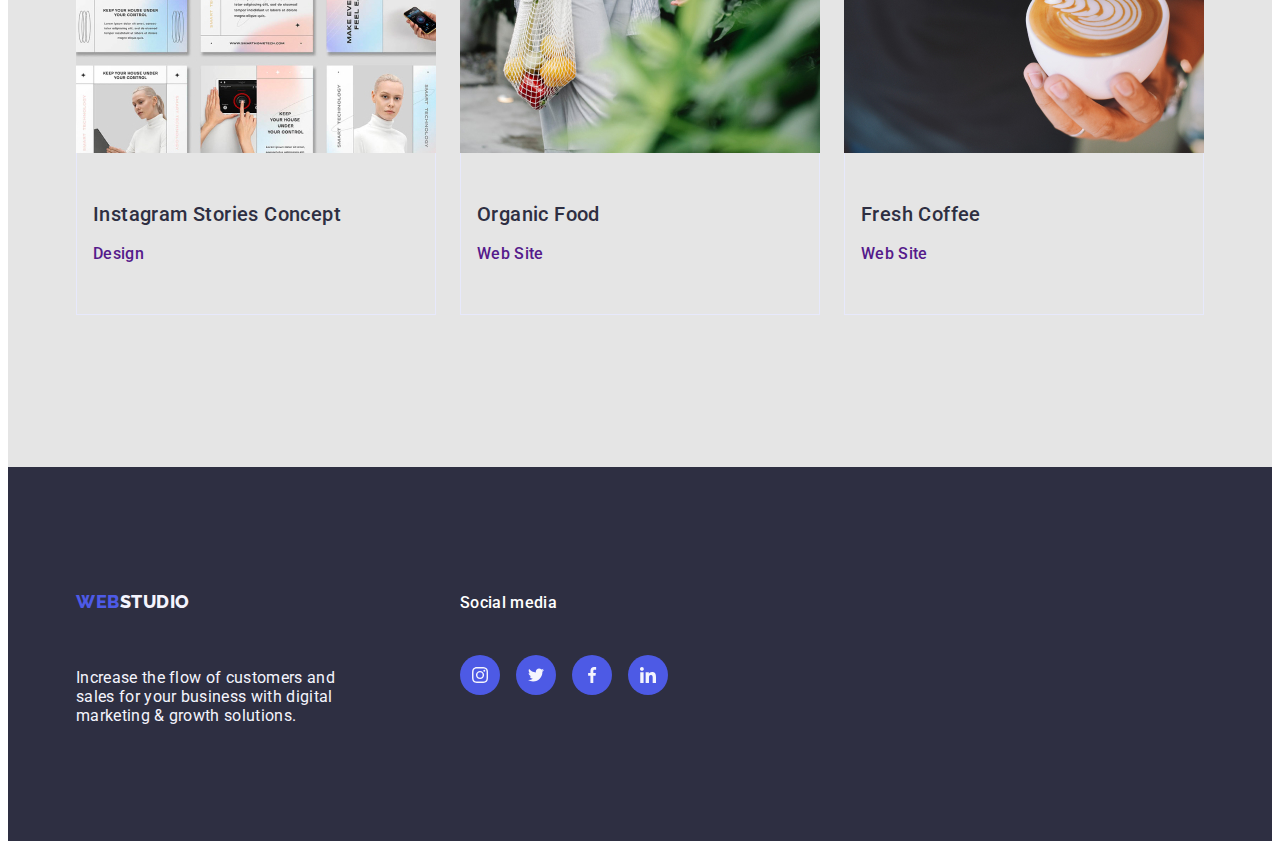
==== commit 2b0da4fb: "Не так" ====
--- a/portfolio.html
+++ b/portfolio.html
@@ -84,13 +84,11 @@
                     width="360"
                     height="300"
                   />
-                  <div class="overlay">
-                    <p class="card-inf">
-                      14 Stylish and User-Friendly App Design Concepts · Task
-                      Manager App · Calorie Tracker App · Exotic Fruit Ecommerce
-                      App · Cloud Storage App
-                    </p>
-                  </div>
+                  <p class="card-inf">
+                    14 Stylish and User-Friendly App Design Concepts · Task
+                    Manager App · Calorie Tracker App · Exotic Fruit Ecommerce
+                    App · Cloud Storage App
+                  </p>
                 </div>
                 <div class="card-inside">
                   <h2 class="work-title">Banking App Interface Concept</h2>
@@ -107,13 +105,11 @@
                     width="360"
                     height="300"
                   />
-                  <div class="overlay">
-                    <p class="card-inf">
-                      14 Stylish and User-Friendly App Design Concepts · Task
-                      Manager App · Calorie Tracker App · Exotic Fruit Ecommerce
-                      App · Cloud Storage App
-                    </p>
-                  </div>
+                  <p class="card-inf">
+                    14 Stylish and User-Friendly App Design Concepts · Task
+                    Manager App · Calorie Tracker App · Exotic Fruit Ecommerce
+                    App · Cloud Storage App
+                  </p>
                 </div>
                 <div class="card-inside">
                   <h2 class="work-title">Cashless Payment</h2>
@@ -130,13 +126,11 @@
                     width="360"
                     height="300"
                   />
-                  <div class="overlay">
-                    <p class="card-inf">
-                      14 Stylish and User-Friendly App Design Concepts · Task
-                      Manager App · Calorie Tracker App · Exotic Fruit Ecommerce
-                      App · Cloud Storage App
-                    </p>
-                  </div>
+                  <p class="card-inf">
+                    14 Stylish and User-Friendly App Design Concepts · Task
+                    Manager App · Calorie Tracker App · Exotic Fruit Ecommerce
+                    App · Cloud Storage App
+                  </p>
                 </div>
                 <div class="card-inside">
                   <h2 class="work-title">Meditation App</h2>
@@ -153,13 +147,11 @@
                     width="360"
                     height="300"
                   />
-                  <div class="overlay">
-                    <p class="card-inf">
-                      14 Stylish and User-Friendly App Design Concepts · Task
-                      Manager App · Calorie Tracker App · Exotic Fruit Ecommerce
-                      App · Cloud Storage App
-                    </p>
-                  </div>
+                  <p class="card-inf">
+                    14 Stylish and User-Friendly App Design Concepts · Task
+                    Manager App · Calorie Tracker App · Exotic Fruit Ecommerce
+                    App · Cloud Storage App
+                  </p>
                 </div>
                 <div class="card-inside">
                   <h2 class="work-title">Taxi Service</h2>
@@ -176,13 +168,11 @@
                     width="360"
                     height="300"
                   />
-                  <div class="overlay">
-                    <p class="card-inf">
-                      14 Stylish and User-Friendly App Design Concepts · Task
-                      Manager App · Calorie Tracker App · Exotic Fruit Ecommerce
-                      App · Cloud Storage App
-                    </p>
-                  </div>
+                  <p class="card-inf">
+                    14 Stylish and User-Friendly App Design Concepts · Task
+                    Manager App · Calorie Tracker App · Exotic Fruit Ecommerce
+                    App · Cloud Storage App
+                  </p>
                 </div>
                 <div class="card-inside">
                   <h2 class="work-title">Screen Illustrations</h2>
@@ -199,13 +189,11 @@
                     width="360"
                     height="300"
                   />
-                  <div class="overlay">
-                    <p class="card-inf">
-                      14 Stylish and User-Friendly App Design Concepts · Task
-                      Manager App · Calorie Tracker App · Exotic Fruit Ecommerce
-                      App · Cloud Storage App
-                    </p>
-                  </div>
+                  <p class="card-inf">
+                    14 Stylish and User-Friendly App Design Concepts · Task
+                    Manager App · Calorie Tracker App · Exotic Fruit Ecommerce
+                    App · Cloud Storage App
+                  </p>
                 </div>
                 <div class="card-inside">
                   <h2 class="work-title">Online Courses</h2>
@@ -222,13 +210,11 @@
                     width="360"
                     height="300"
                   />
-                  <div class="overlay">
-                    <p class="card-inf">
-                      14 Stylish and User-Friendly App Design Concepts · Task
-                      Manager App · Calorie Tracker App · Exotic Fruit Ecommerce
-                      App · Cloud Storage App
-                    </p>
-                  </div>
+                  <p class="card-inf">
+                    14 Stylish and User-Friendly App Design Concepts · Task
+                    Manager App · Calorie Tracker App · Exotic Fruit Ecommerce
+                    App · Cloud Storage App
+                  </p>
                 </div>
                 <div class="card-inside">
                   <h2 class="work-title">Instagram Stories Concept</h2>
@@ -245,13 +231,11 @@
                     width="360"
                     height="300"
                   />
-                  <div class="overlay">
-                    <p class="card-inf">
-                      14 Stylish and User-Friendly App Design Concepts · Task
-                      Manager App · Calorie Tracker App · Exotic Fruit Ecommerce
-                      App · Cloud Storage App
-                    </p>
-                  </div>
+                  <p class="card-inf">
+                    14 Stylish and User-Friendly App Design Concepts · Task
+                    Manager App · Calorie Tracker App · Exotic Fruit Ecommerce
+                    App · Cloud Storage App
+                  </p>
                 </div>
                 <div class="card-inside">
                   <h2 class="work-title">Organic Food</h2>
@@ -268,13 +252,11 @@
                     width="360"
                     height="300"
                   />
-                  <div class="overlay">
-                    <p class="card-inf">
-                      14 Stylish and User-Friendly App Design Concepts · Task
-                      Manager App · Calorie Tracker App · Exotic Fruit Ecommerce
-                      App · Cloud Storage App
-                    </p>
-                  </div>
+                  <p class="card-inf">
+                    14 Stylish and User-Friendly App Design Concepts · Task
+                    Manager App · Calorie Tracker App · Exotic Fruit Ecommerce
+                    App · Cloud Storage App
+                  </p>
                 </div>
                 <div class="card-inside">
                   <h2 class="work-title">Fresh Coffee</h2>
--- a/css/stryles.css
+++ b/css/stryles.css
@@ -146,6 +146,10 @@
     position: relative;
     }
 
+    .active {
+        color: #404bbf;
+    }
+
     .item>.link::after {
         content: '';
         position: absolute;
@@ -158,6 +162,7 @@
 
     .item>.link.active::after {
         background-color: var(--color-ocean);
+        bottom: -1px;
     }
 
     .list .contacts .item + .item {
@@ -414,7 +419,8 @@
     align-items: center;
     justify-content: center;
     color: var(--mediocre-color);
-    transition: background-color 250ms cubic-bezier(0.4, 0, 0.2, 1), color 250ms cubic-bezier(0.4, 0, 0.2, 1);
+    transition: border-color 250ms cubic-bezier(0.4, 0, 0.2, 1),
+        color 250ms cubic-bezier(0.4, 0, 0.2, 1);
     }
 
     .customers-ref:hover,
@@ -450,7 +456,7 @@
     font-size: 16px; 
     line-height: 1.5; 
     letter-spacing: 0.04em;
-    transition: box-shadow 250ms cubic-bezier(0.4, 0, 0.2, 1);
+    transition: color 250ms cubic-bezier(0.4, 0, 0.2, 1), background-color 250ms cubic-bezier(0.4, 0, 0.2, 1), border-color 250ms cubic-bezier(0.4, 0, 0.2, 1),box-shadow 250ms cubic-bezier(0.4, 0, 0.2, 1);
     }
 
     .btn:hover,
@@ -561,33 +567,31 @@
     overflow: hidden;
    }
 
-   .overlay {
-    display: block;
+   .cards-element:hover .overlay {
+    transform: translateY(0%);
+   }
+
+   .cards-element:hover .card-inf,
+   .cards-element:focus .card-inf {
+    transform: translateY(0%);
+   }
+
+    .card-inf {
     position: absolute;
     top: 0;
-    left: 0;
-    width: 100%;
-    height: 300px;
-    background-color: var(--secondary-color);
-    transform: translateY(100%);
-    transition: transform 250ms ease-in;
-   }
-
-   .cards-element:hover .overlay {
-    transform: translateY(0%);
-   }
-
-    .card-inf {
-    position: absolute;
-    top: 40px;
-    left: 32px;
+    padding: 40px 32px;
     width: 296px;
     height: 96px;
-
     font-weight: 400;
     font-size: 16px;
     line-height: 1.5;
+    letter-spacing: 0.02em;
     color: #F4F4FD;
+    background-color: #4d5ae5;
+    width: 100%;
+    height: 100%;
+    transform: translateY(100%);
+    transition: transform 250ms cubic-bezier(0.4, 0, 0.2, 1);
     margin: 0;
    }
 
@@ -659,13 +663,14 @@
     left: 0;
     width: 100%;
     height: 100%;
-    background-color: rgba(46, 47, 66, 0.4);;
+    background-color: rgba(46, 47, 66, 0.4);
    }
 
    .backdrop.is-hidden {
     opacity: 0;
     visibility: hidden;
     pointer-events: none;
+    transition: opacity 250ms cubic-bezier(0.4, 0, 0.2, 1), visibility 250ms cubic-bezier(0.4, 0, 0.2, 1);
    }
 
    .modal {
@@ -673,6 +678,7 @@
     top: 50%;
     left: 50%;
     transform: translate(-50%, -50%);
+    transition: transform 250ms cubic-bezier(0.4, 0, 0.2, 1);
 
     min-width: 408px;
     min-height: 584px;
@@ -681,8 +687,30 @@
     box-shadow: 0px 1px 1px rgba(0, 0, 0, 0.14), 0px 1px 3px rgba(0, 0, 0, 0.12), 0px 2px 1px rgba(0, 0, 0, 0.2);
    }
 
+   .closer {
+    position: absolute;
+    top: 24px;
+    right: 24px;
+    width: 24px;
+    height: 24px;
+    border-radius: 50%;
+    display: flex;
+    align-items: center;
+    justify-content: center;
+    background-color: #e7e9fc;
+    border: 1px solid rgba(0, 0, 0, 0.1);
+    padding: 0;
+    cursor: pointer;
+    transition: background-color 250ms cubic-bezier(0.4, 0, 0.2, 1), border 250ms cubic-bezier(0.4, 0, 0.2, 1);
+   }
+
+   .closer:hover,
+   .closer:focus {
+    background-color: #404bbf;
+    border: none;
+    fill: #ffffff;
+   }
+
    .close {
-    position: absolute;
-    top: 12px;
-    right: 12px;
+    transition: fill 250ms cubic-bezier(0.4, 0, 0.2, 1);
    }